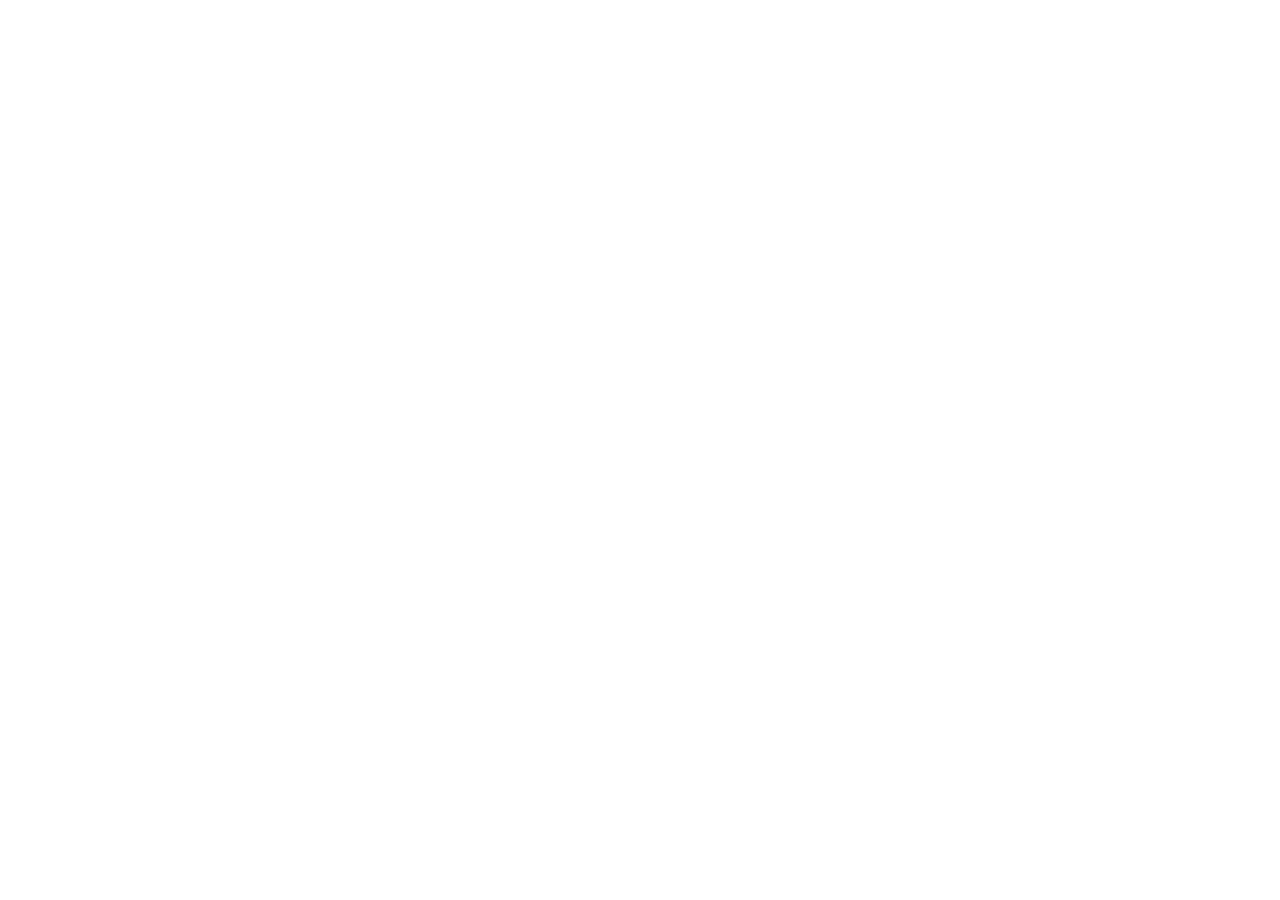
==== clock.html @ bb9bd7aa "initial commit" ====
<!DOCTYPE html>
<html lang="en">
<head>
    <meta charset="UTF-8">
    <meta http-equiv="X-UA-Compatible" content="IE=edge">
    <meta name="viewport" content="width=device-width, initial-scale=1.0">
    <link rel="stylesheet" href="clock.css">
    <title>Digital Clock</title>
</head>
<body>
    <script src="clock.js"></script>
</body>
</html>
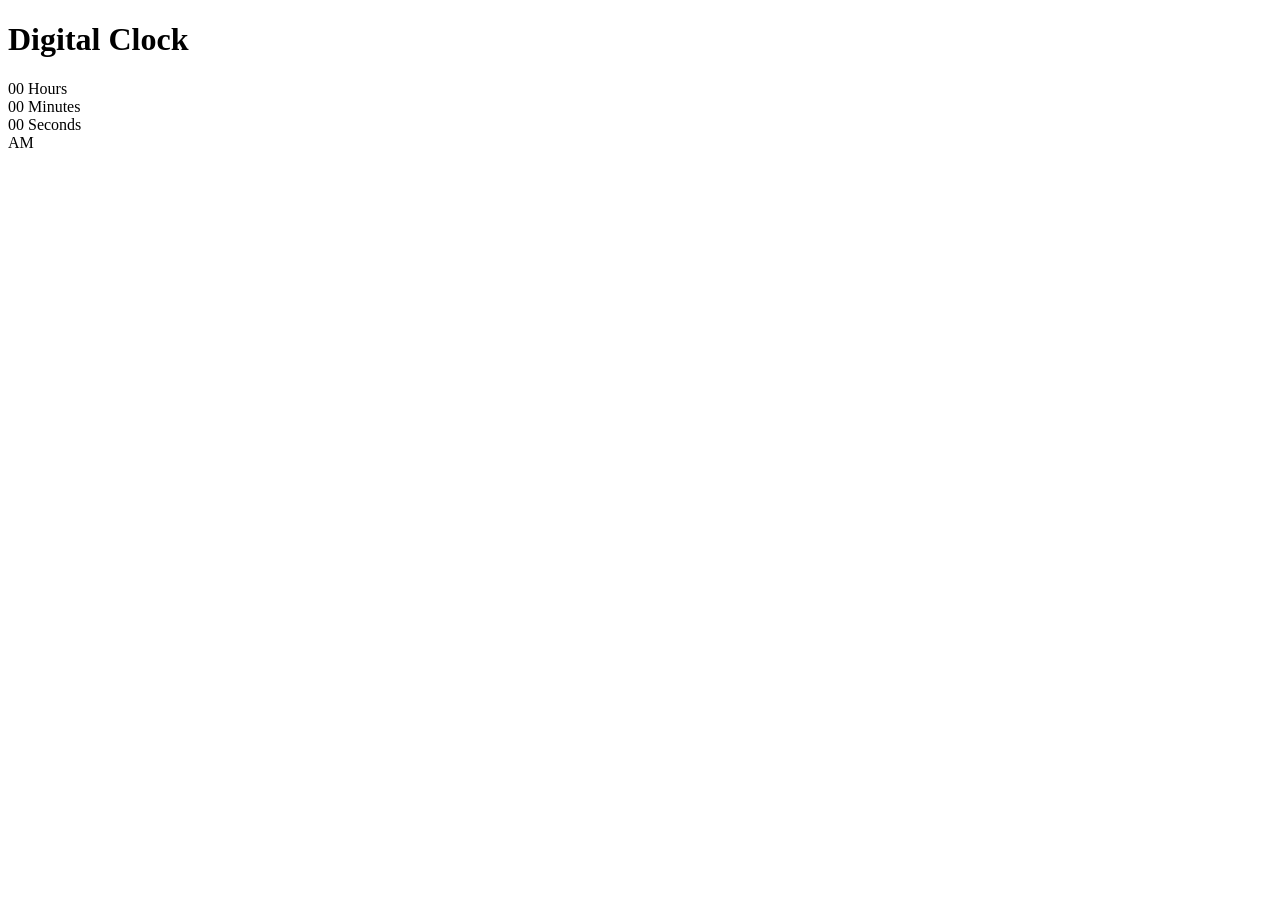
==== commit 6debd198: "HTML Done" ====
--- a/clock.html
+++ b/clock.html
@@ -9,5 +9,21 @@
 </head>
 <body>
     <script src="clock.js"></script>
+    <h1>Digital Clock</h1>
+    <div>
+        <span id="hours">00</span>
+        <span class="text">Hours</span>
+    </div>
+    <div>
+        <span id="minutes">00</span>
+        <span class="text">Minutes</span>
+    </div>
+    <div>
+        <span id="seconds">00</span>
+        <span class="text">Seconds</span>
+    </div>
+    <div>
+        <span id="am-pm">AM</span>
+    </div>
 </body>
 </html>
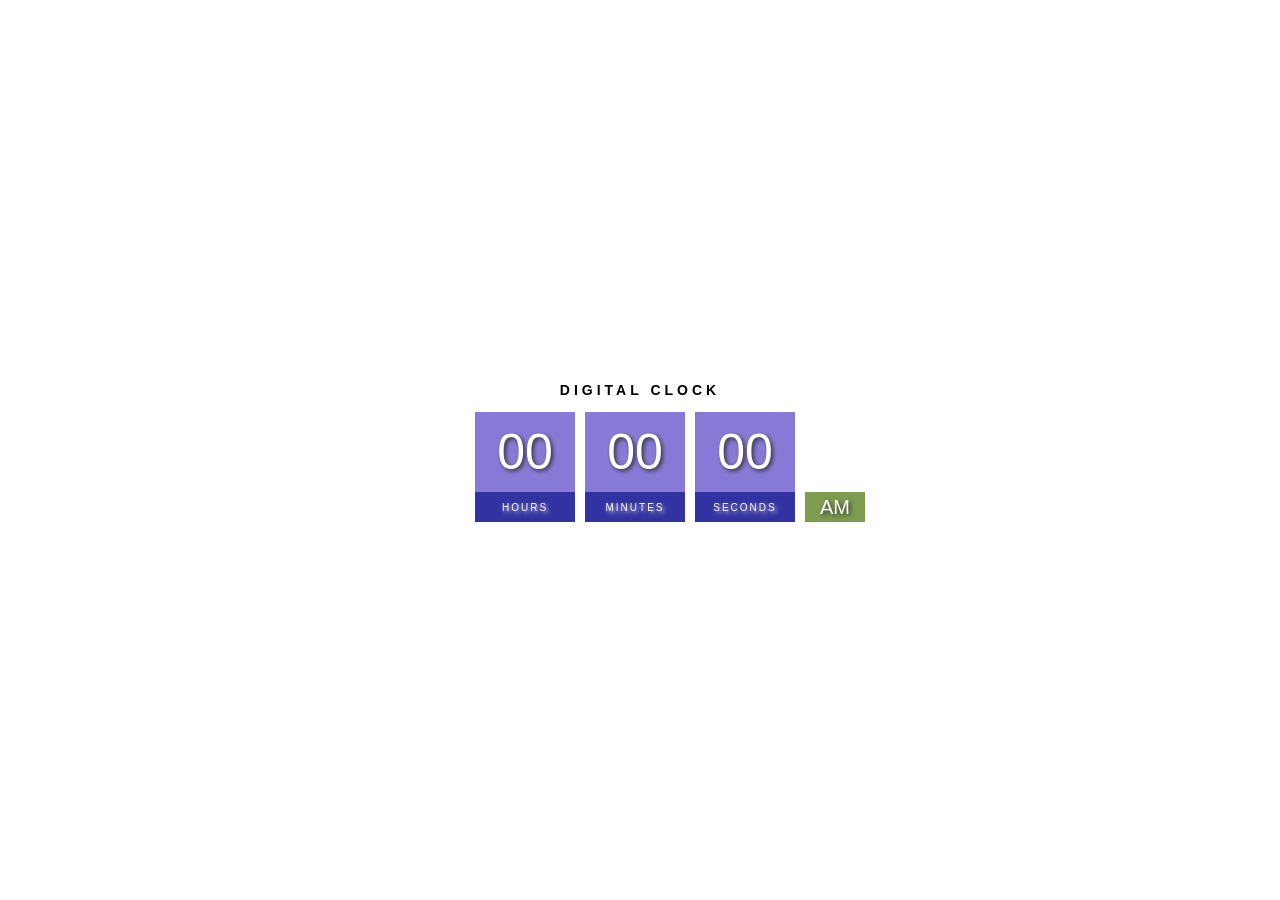
==== commit 83474248: "add some styling" ====
--- a/clock.html
+++ b/clock.html
@@ -1,29 +1,31 @@
 <!DOCTYPE html>
 <html lang="en">
-<head>
-    <meta charset="UTF-8">
-    <meta http-equiv="X-UA-Compatible" content="IE=edge">
-    <meta name="viewport" content="width=device-width, initial-scale=1.0">
-    <link rel="stylesheet" href="clock.css">
+  <head>
+    <meta charset="UTF-8" />
+    <meta http-equiv="X-UA-Compatible" content="IE=edge" />
+    <meta name="viewport" content="width=device-width, initial-scale=1.0" />
+    <link rel="stylesheet" href="clock.css" />
     <title>Digital Clock</title>
-</head>
-<body>
+  </head>
+  <body>
     <script src="clock.js"></script>
     <h1>Digital Clock</h1>
-    <div>
+    <div class="clock">
+      <div>
         <span id="hours">00</span>
         <span class="text">Hours</span>
-    </div>
-    <div>
+      </div>
+      <div>
         <span id="minutes">00</span>
         <span class="text">Minutes</span>
-    </div>
-    <div>
+      </div>
+      <div>
         <span id="seconds">00</span>
         <span class="text">Seconds</span>
+      </div>
+      <div>
+        <span id="am-pm">AM</span>
+      </div>
     </div>
-    <div>
-        <span id="am-pm">AM</span>
-    </div>
-</body>
-</html>+  </body>
+</html>
--- a/clock.css
+++ b/clock.css
@@ -0,0 +1,56 @@
+body{
+    display: flex;
+    margin: 0px;
+    flex-direction: column;
+    justify-content: center;
+    align-items: center;
+    font-family: sans-serif;
+    height: 100vh;
+    width: 100vw;
+    background: url("https://images.unsplash.com/photo-1500382017468-9049fed747ef?ixlib=rb-4.0.3&ixid=MnwxMjA3fDB8MHxwaG90by1wYWdlfHx8fGVufDB8fHx8&auto=format&fit=crop&w=1332&q=80" );
+    background-repeat: no-repeat;
+    background-size: cover;
+}
+h1{
+    text-transform: uppercase;
+    letter-spacing: 4px;
+    font-size: 14px;
+    text-align: center;
+}
+.clock{
+    display: flex;
+}
+.clock div{
+    margin: 5px;
+    position: relative;
+}
+.clock span{
+    width: 100px;
+    height: 80px;
+    background-color: slateblue;
+    opacity: .8;
+    color: white;
+    display: flex;
+    justify-content: center;
+    align-items: center;
+    font-size: 50px;
+    text-shadow: 2px 2px 4px rgba(0,0,0);
+}
+.clock .text{
+    height: 30px;
+    font-size: 10px;
+    text-transform: uppercase;
+    letter-spacing: 2px;
+    background-color: darkblue;
+    opacity: .8;
+    color: white;
+    text-shadow: 2px 2px 4px rgb(213, 208, 208);
+}
+.clock #am-pm{
+    position: absolute;
+    bottom: 0px;
+    width: 60px;
+    height: 30px;
+    font-size: 20px;
+    background-color:rgb(94, 132, 37) ;
+}
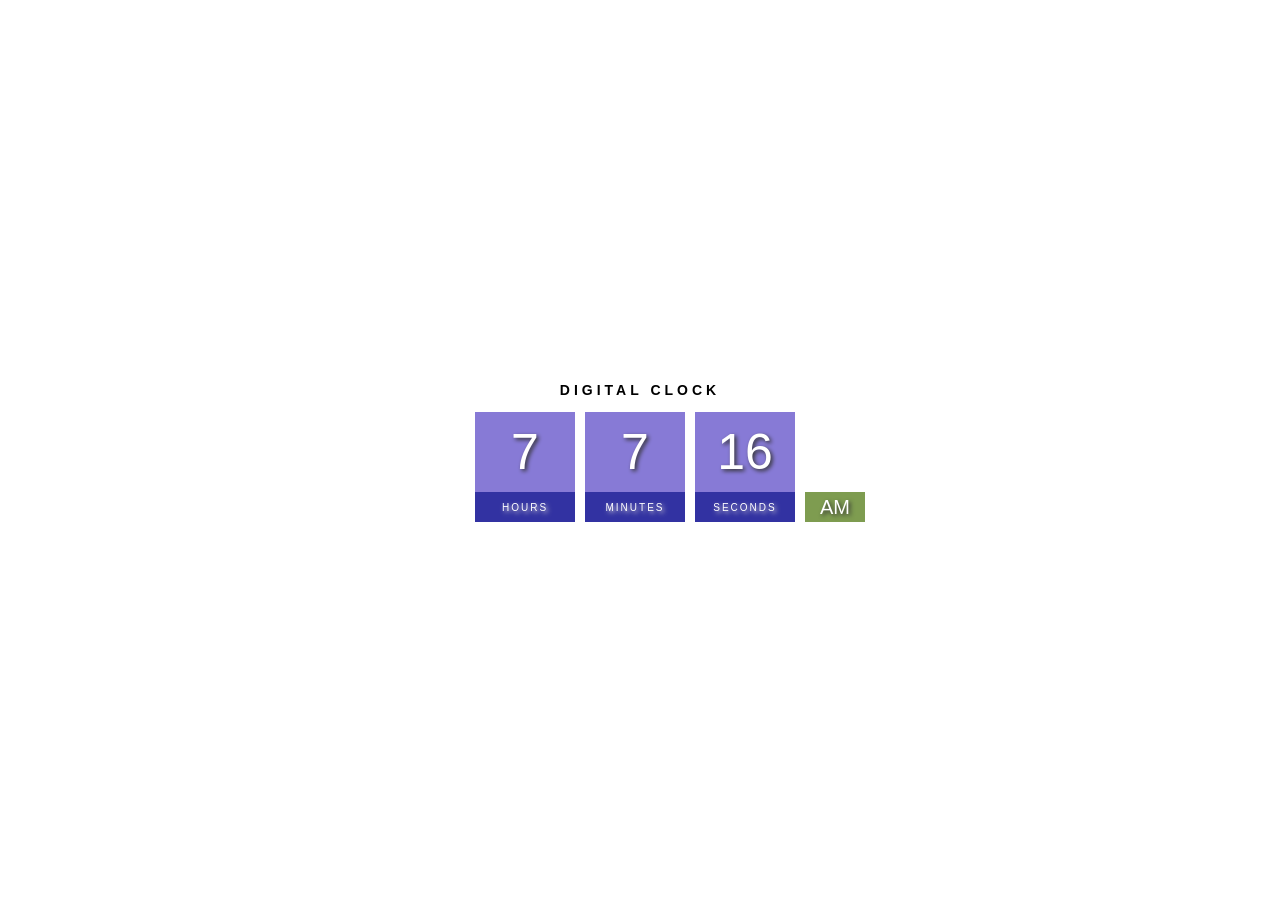
==== commit f90f7291: "Done" ====
--- a/clock.html
+++ b/clock.html
@@ -8,7 +8,6 @@
     <title>Digital Clock</title>
   </head>
   <body>
-    <script src="clock.js"></script>
     <h1>Digital Clock</h1>
     <div class="clock">
       <div>
@@ -27,5 +26,6 @@
         <span id="am-pm">AM</span>
       </div>
     </div>
+    <script src="clock.js"></script>
   </body>
 </html>
--- a/clock.css
+++ b/clock.css
@@ -10,6 +10,7 @@
     background: url("https://images.unsplash.com/photo-1500382017468-9049fed747ef?ixlib=rb-4.0.3&ixid=MnwxMjA3fDB8MHxwaG90by1wYWdlfHx8fGVufDB8fHx8&auto=format&fit=crop&w=1332&q=80" );
     background-repeat: no-repeat;
     background-size: cover;
+    overflow: hidden;
 }
 h1{
     text-transform: uppercase;
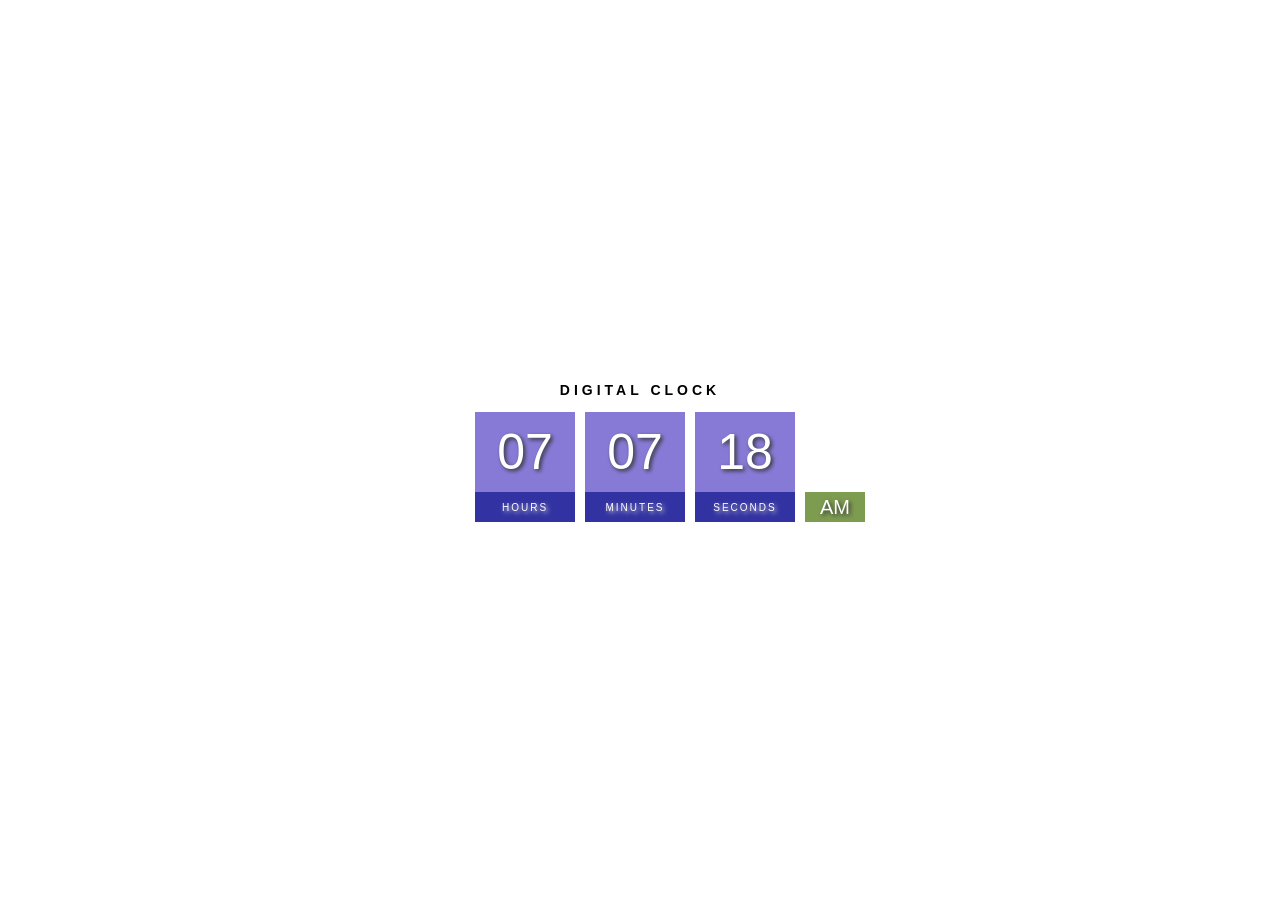
==== commit 0827ff68: "add footer" ====
--- a/clock.html
+++ b/clock.html
@@ -26,6 +26,9 @@
         <span id="am-pm">AM</span>
       </div>
     </div>
+    <footer>
+      <span>made by Tejas Musale</span>
+    </footer>
     <script src="clock.js"></script>
   </body>
 </html>
--- a/clock.css
+++ b/clock.css
@@ -54,4 +54,10 @@
     height: 30px;
     font-size: 20px;
     background-color:rgb(94, 132, 37) ;
+}
+footer{
+    color: white;
+    position: absolute;
+    bottom: 1rem;
+    right: 1rem;
 }
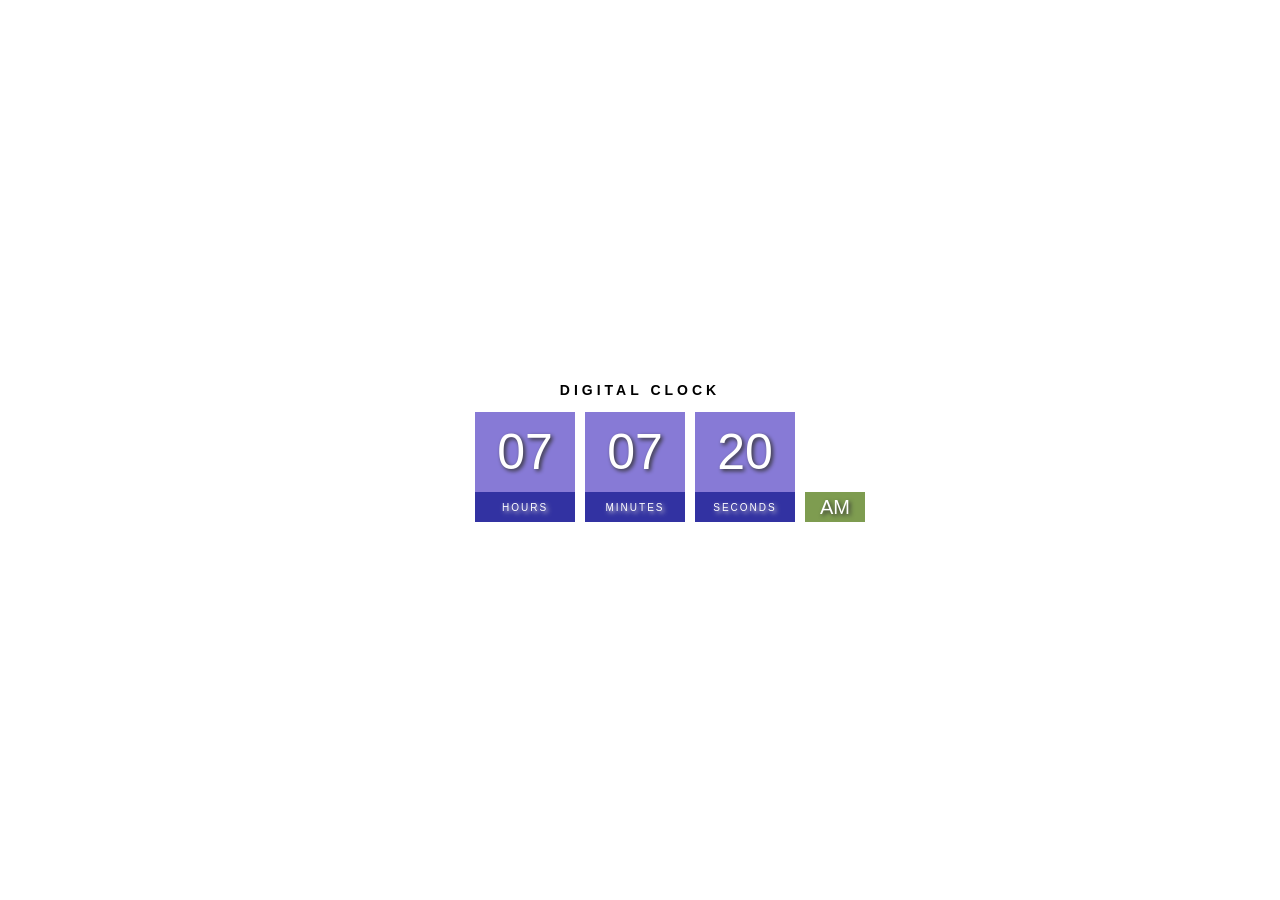
==== commit e51df7e4: "Update clock.html" ====
--- a/clock.html
+++ b/clock.html
@@ -29,6 +29,6 @@
     <footer>
       <span>made by Tejas Musale</span>
     </footer>
-    <script src="clock.js"></script>
+    <script src="index.js"></script>
   </body>
 </html>
